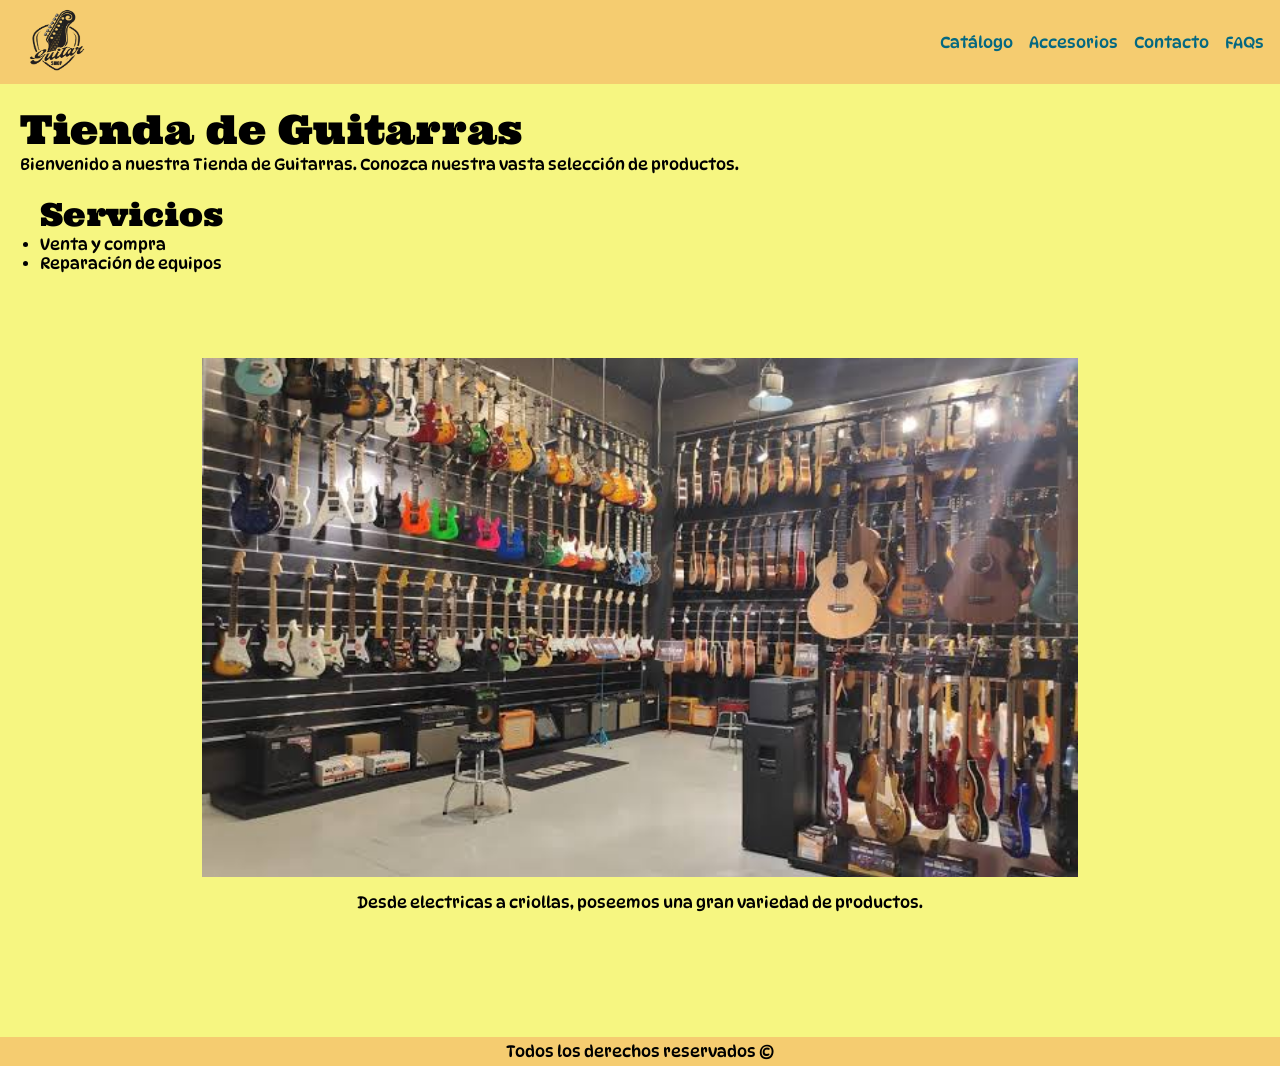
==== index.html @ 01a35011 "refactor: agrego archivos de la entrega anterior" ====
<!DOCTYPE html>
<html lang="es">
    <head>
        <meta charset="utf-8">
        <meta name="viewport" content="width=device-width,initial-scale=1.0">
        <title>Tienda de Guitarras</title>
        <link rel="stylesheet" href="./styles/styles.css">
        <link rel="shortcut icon" href="./imgs/gibson.png" type="image/x-icon">
    </head>
    <body>
        <header>
            <nav class="indice">
                <a href="./index.html">
                    <img src="./imgs/logo.png" alt="Logo de la tienda" class="imagen-logo">
                </a>
                <ul>
                    <li><a href="./pages/catalogo.html" class="item-indice">Catálogo</a></li>
                    <li><a href="./pages/accesorios.html" class="item-indice">Accesorios</a></li>
                    <li><a href="./pages/contacto.html" class="item-indice">Contacto</a></li>
                    <li><a href="./pages/faq.html" class="item-indice">FAQs</a></li>
                </ul>
            </nav>
        </header>
        <main>
            <h1>Tienda de Guitarras</h1>
            <p>Bienvenido a nuestra Tienda de Guitarras. Conozca nuestra vasta selección de productos.</p>
            <section>
                <article class="grid-pag-principal">
                    <h2>Servicios</h2>
                    <ul>
                        <li>Venta y compra</li>
                        <li>Reparación de equipos</li>
                    </ul>
                    <figure>
                        <img src="./imgs/tienda.jpeg" alt="Foto de nuestra tienda.">
                        <figcaption>Desde electricas a criollas, poseemos una gran variedad de productos.</figcaption>
                    </figure>
                </article>
            </section>
        </main>
        <footer>
            Todos los derechos reservados &#169 
        </footer>
    </body>
</html>
---- styles/styles.css ----
@import url('https://fonts.googleapis.com/css2?family=DynaPuff:wght@400..700&family=Ultra&display=swap');

/* RESET */
*{
    padding: 0;
    margin: 0;
}

/* DECLARACION DE VARIABLES */
:root{
    --color-fondo: #f5f570e0;
    --color-secundario: #f5c66ee0;
    --color-acento: #006781fb;
}

/* HEADER */
.imagen-logo{
    width: 5rem;
    height: 5rem;
}

.indice{
    background-color: var(--color-secundario);
    display: flex;
    flex-direction: row;
    justify-content: space-between;
    align-items: center;
    padding: 1rem 1rem;
    gap: 1rem;
}

.indice ul{
    list-style: none;
    display: flex;
    flex-direction: row;
    justify-content: flex-start;
    align-items: center;
    flex-wrap: wrap;
    gap: 1rem;
}

@media (min-width: 1024px){
    .indice{
        background-color: var(--color-secundario);
        display: flex;
        flex-direction: row;
        justify-content: space-between;
        align-items: center;
        padding: 0rem 1rem;
    }

    .indice ul{
        list-style: none;
        display: flex;
        flex-direction: row;
        justify-content: center;
        align-items: center;
        gap: 1rem;
    }
}

.item-indice{
    color: var(--color-acento);
    text-decoration: none;
}

/* PÁGINA PRINCIPAL */


h1, h2, h3, h4, h5, h6{
    font-family: Ultra, sans-serif;
    font-weight: 200;
}

h1{
    font-size: 2.5rem;
}

h2{
    font-size: 2rem;
    grid-area: h2;
}

h3{
    font-size: 1.5rem;
}

p{
    font-size: 1rem;
}

main{
    padding: 20px;
}

ul{
    grid-area: ul;
}

body{
    font-family: DynaPuff, sans-serif;
    background-color: var(--color-fondo);
    font-weight: 100;
}

section{
    padding: 20px;
}

figure{
    display: flex;
    flex-direction: column;
    justify-content: center;
    align-items: center;
    gap: 1rem;
    padding: 1rem;
    grid-area: figure;
}

img{
    grid-area: img;
}

.grid-pag-principal{
    display: grid;
    grid-template-columns: 1fr;
    grid-template-areas: 
        "h2"
        "ul"
        "figure";
}

/* Agregamos esto para achicar la imagen en tamaño mobile*/
.grid-pag-principal img{
    width: 100%;
    height: 100%;
    object-fit: cover;
}

@media (min-width: 1024px){
    .grid-pag-principal{
        grid-template-columns: repeat(2, 1fr);
        grid-template-areas: 
            "h2 h2 "
            "ul ul"
            "figure figure";
    }

    .grid-pag-principal img{
        width: 75%;
        height: 75%;
    }
}

/* CATÁLOGO/ACCESORIOS */
.imagen-producto{
    width: 10rem;
    height: 10rem;
}

.contenedor-productos{
    display: grid;
    grid-template-columns: 1fr;
    gap: 1rem;
}

.producto{
    display: flex;
    flex-direction: column;
    justify-content: center;
    align-items: center;
    background-color: var(--color-secundario);
    border-radius: 6px;
    padding: 1rem;
}

@media (min-width: 1024px){
    .contenedor-productos{
        grid-template-columns: repeat(2, 1fr);
        grid-template-areas: 
            "producto1 producto2";
        gap: 1rem;
    }

    .producto-1{
        grid-area: producto1;
    }

    .producto-2{
        grid-area: producto2;
    }
}

/* FAQ */
.pregunta{
    font-weight: 700;
    margin: 10px;
}

.respuesta{
    margin: 0px 20px 20px;
}

/* CONTACTO */
.enfasis{
    font-weight: 700;
}

.imagen-decoracion{
    width: 100%;
    height: 100%;
    object-fit: cover;
}

.grid-contacto{
    display: grid;
    grid-template-columns: 1fr;
    grid-template-areas: 
        "ul"
        "figure";
}

@media (min-width: 1024px){
    .imagen-decoracion{
        width: 75%;
        height: 75%;
    }

    .grid-contacto{
        display: grid;
        grid-template-columns: repeat(2, 1fr);
        grid-template-areas: 
            "ul ul"
            "figure figure";
    }

    .grid-contacto ul{
        padding: 1rem;
    }

    .grid-contacto li{
        padding: 0.5rem 0rem;
    }
}

/* FOOTER */
footer{
    background-color: var(--color-secundario);
    display: flex;
    justify-content: center;
    align-items: center;
    padding: 5px;
}
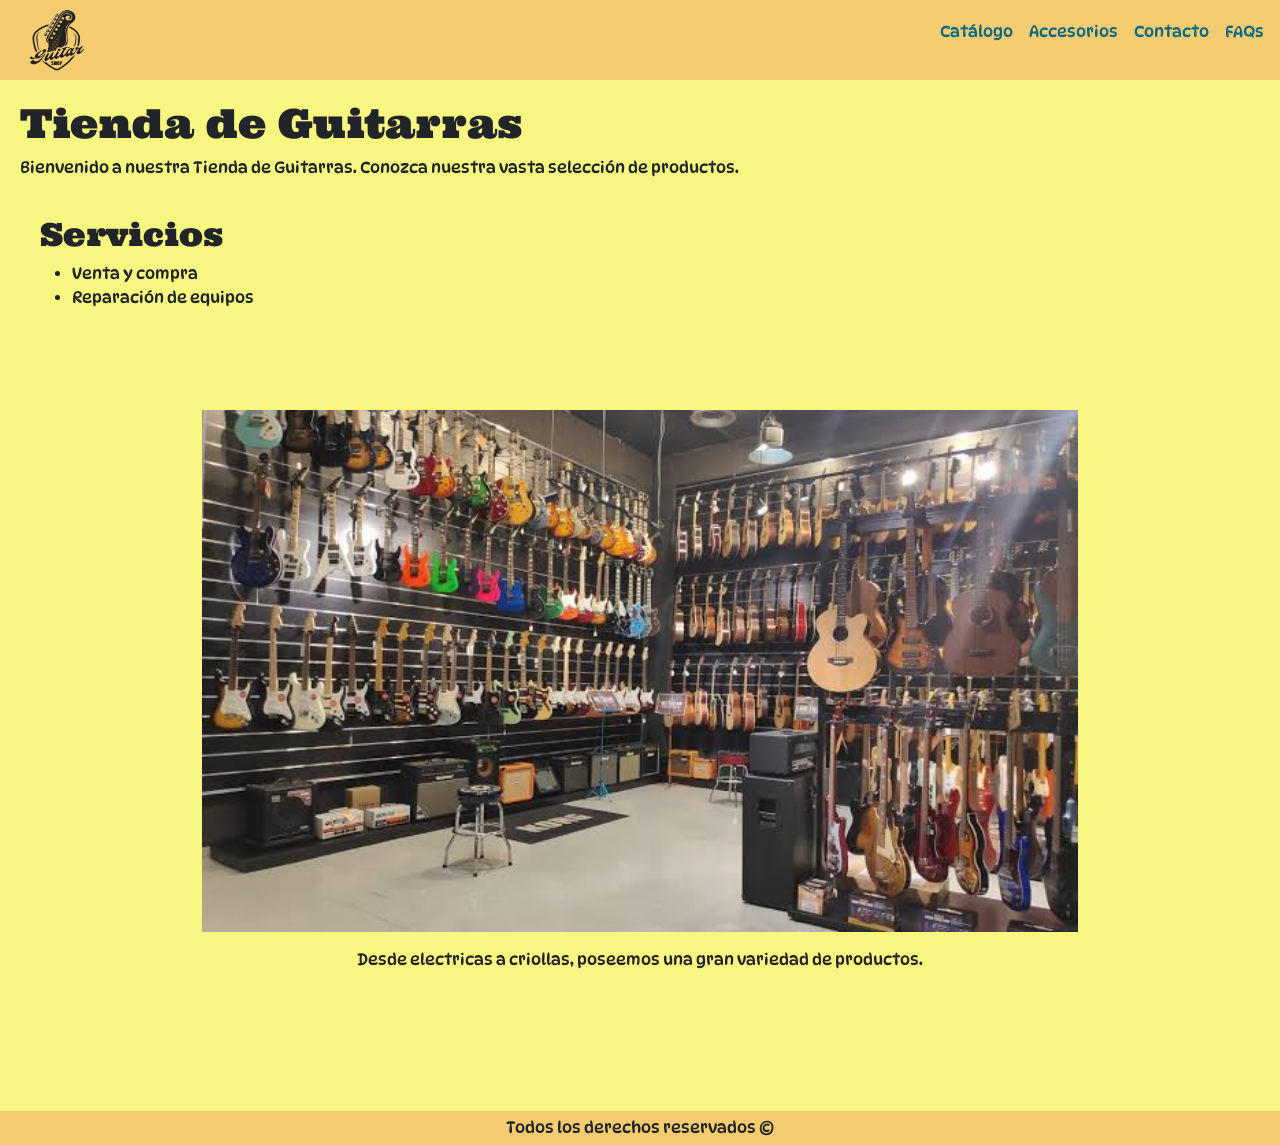
==== commit 21ccceb1: "refactor: agrego CDN" ====
--- a/index.html
+++ b/index.html
@@ -4,6 +4,7 @@
         <meta charset="utf-8">
         <meta name="viewport" content="width=device-width,initial-scale=1.0">
         <title>Tienda de Guitarras</title>
+        <link href="https://cdn.jsdelivr.net/npm/bootstrap@5.3.9/dist/css/bootstrap.min.css" rel="stylesheet" integrity="sha384-yEPZ7jP9S0QKiUQ0m3jjsO4ProIW7wvR9gXkI7JOGa2XVsw53Yke2bsdkBbjmmiX" crossorigin="anonymous">
         <link rel="stylesheet" href="./styles/styles.css">
         <link rel="shortcut icon" href="./imgs/gibson.png" type="image/x-icon">
     </head>
@@ -41,5 +42,6 @@
         <footer>
             Todos los derechos reservados &#169 
         </footer>
+        <script src="https://cdn.jsdelivr.net/npm/bootstrap@5.3.9/dist/js/bootstrap.bundle.min.js" integrity="sha384-WyOxWvTyr1QaMPfiPJSv76iReVthorl5uWlFtZPyK0IEB0hGzo9y5Bp9mYanr8Bu" crossorigin="anonymous"></script>
     </body>
 </html>
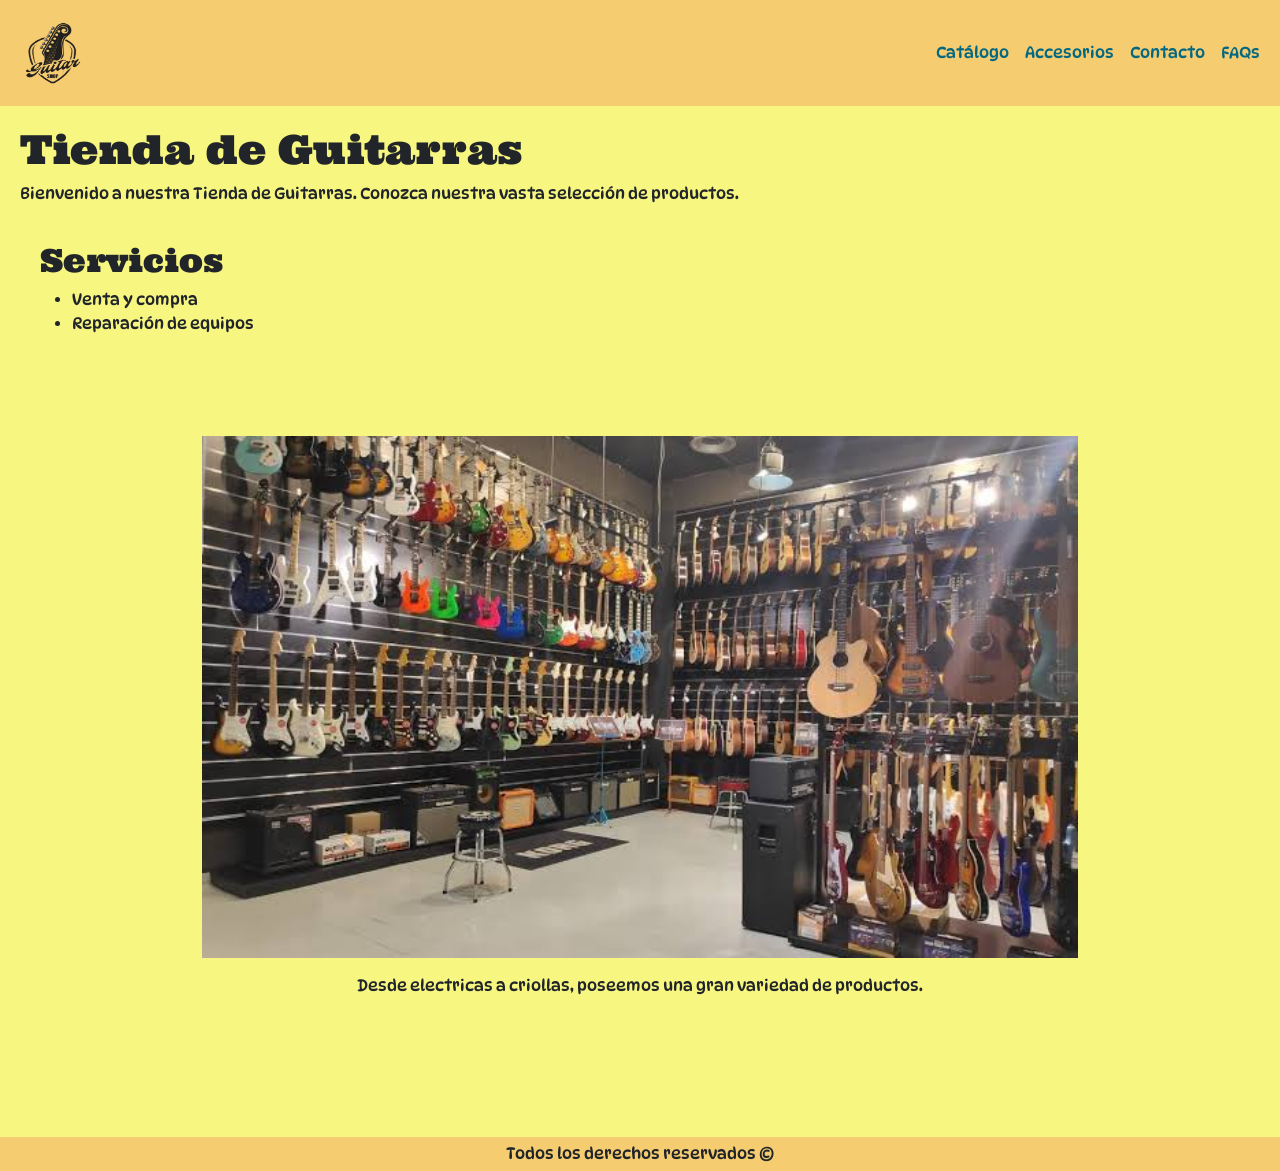
==== commit be404d2c: "refactor: nueva navbar responsive con Bootstrap" ====
--- a/index.html
+++ b/index.html
@@ -10,16 +10,31 @@
     </head>
     <body>
         <header>
-            <nav class="indice">
-                <a href="./index.html">
-                    <img src="./imgs/logo.png" alt="Logo de la tienda" class="imagen-logo">
-                </a>
-                <ul>
-                    <li><a href="./pages/catalogo.html" class="item-indice">Catálogo</a></li>
-                    <li><a href="./pages/accesorios.html" class="item-indice">Accesorios</a></li>
-                    <li><a href="./pages/contacto.html" class="item-indice">Contacto</a></li>
-                    <li><a href="./pages/faq.html" class="item-indice">FAQs</a></li>
-                </ul>
+            <nav class="navbar navbar-expand-sm">
+                <div class="container-fluid">
+                    <a class="navbar-brand" href="./index.html">
+                        <img src="./imgs/logo.png" alt="Logo de la tienda" class="imagen-logo">
+                    </a>
+                    <button class="navbar-toggler" type="button" data-bs-toggle="collapse" data-bs-target="#navbarIndices" aria-controls="navbarIndices" aria-expanded="false" aria-label="Toggle navigation">
+                        <span class="navbar-toggler-icon"></span>
+                    </button>
+                    <div class="collapse navbar-collapse" id="navbarIndices">
+                        <ul class="navbar-nav ms-auto mb-2 mb-lg-0">
+                            <li class="nav-item">
+                                <a class="nav-link" href="./pages/catalogo.html">Catálogo</a>
+                            </li>
+                            <li class="nav-item">
+                                <a class="nav-link" href="./pages/accesorios.html">Accesorios</a>
+                            </li>
+                            <li class="nav-item">
+                                <a class="nav-link" href="./pages/contacto.html">Contacto</a>
+                            </li>
+                            <li class="nav-item">
+                                <a class="nav-link" href="./pages/faq.html">FAQs</a>
+                            </li>
+                        </ul>
+                    </div>
+                </div>
             </nav>
         </header>
         <main>
--- a/styles/styles.css
+++ b/styles/styles.css
@@ -11,6 +11,7 @@
     --color-fondo: #f5f570e0;
     --color-secundario: #f5c66ee0;
     --color-acento: #006781fb;
+    --color-hover: #2aa6c5fb;
 }
 
 /* HEADER */
@@ -19,49 +20,21 @@
     height: 5rem;
 }
 
-.indice{
+.nav-link{
+    color: var(--color-acento);
+}
+
+.nav-link:hover{
+    color: var(--color-hover);
+}
+
+.navbar-nav .nav-link.active{
+    color: var(--color-acento);
+    text-decoration: underline;
+}
+
+.navbar{
     background-color: var(--color-secundario);
-    display: flex;
-    flex-direction: row;
-    justify-content: space-between;
-    align-items: center;
-    padding: 1rem 1rem;
-    gap: 1rem;
-}
-
-.indice ul{
-    list-style: none;
-    display: flex;
-    flex-direction: row;
-    justify-content: flex-start;
-    align-items: center;
-    flex-wrap: wrap;
-    gap: 1rem;
-}
-
-@media (min-width: 1024px){
-    .indice{
-        background-color: var(--color-secundario);
-        display: flex;
-        flex-direction: row;
-        justify-content: space-between;
-        align-items: center;
-        padding: 0rem 1rem;
-    }
-
-    .indice ul{
-        list-style: none;
-        display: flex;
-        flex-direction: row;
-        justify-content: center;
-        align-items: center;
-        gap: 1rem;
-    }
-}
-
-.item-indice{
-    color: var(--color-acento);
-    text-decoration: none;
 }
 
 /* PÁGINA PRINCIPAL */
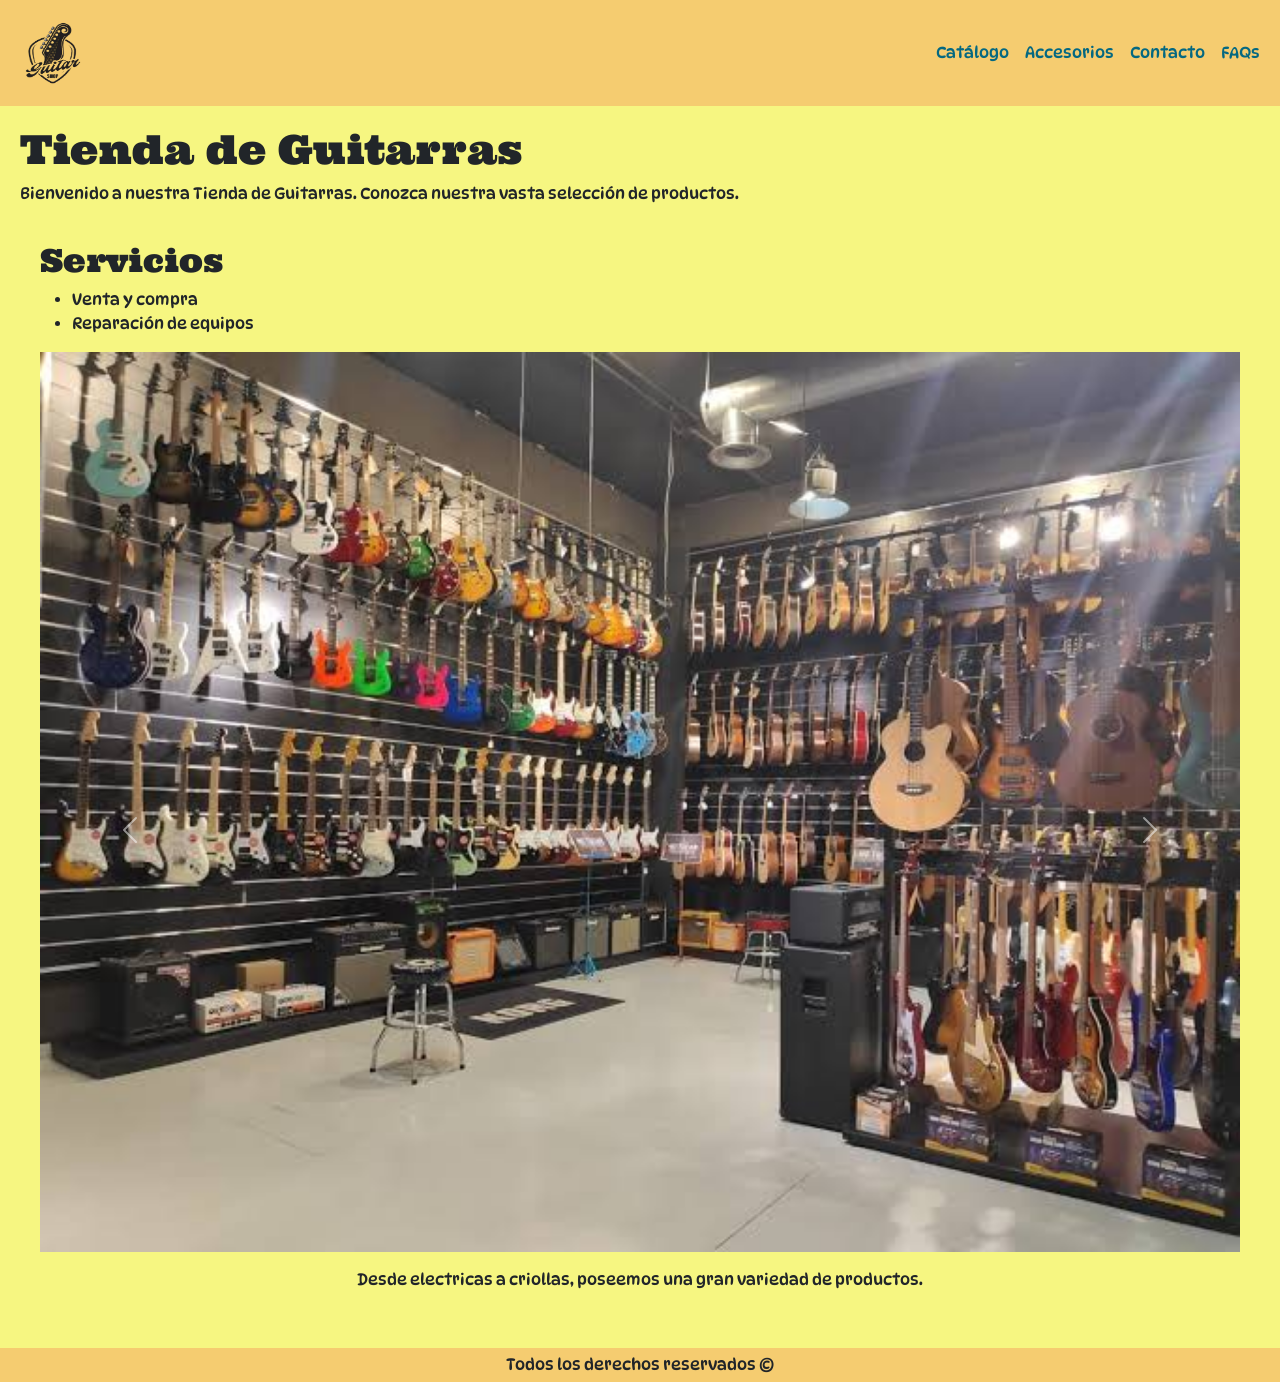
==== commit 84e6c511: "refactor: cambio imagen estatica en index por carousel" ====
--- a/index.html
+++ b/index.html
@@ -47,10 +47,28 @@
                         <li>Venta y compra</li>
                         <li>Reparación de equipos</li>
                     </ul>
-                    <figure>
-                        <img src="./imgs/tienda.jpeg" alt="Foto de nuestra tienda.">
-                        <figcaption>Desde electricas a criollas, poseemos una gran variedad de productos.</figcaption>
-                    </figure>
+                    <div id="carouselTienda" class="carousel slide" data-bs-ride="carousel">
+                        <div class="carousel-inner">
+                            <div class="carousel-item active">
+                                <img src="./imgs/tienda1.jpeg" class="d-block w-100" alt="Foto de nuestra tienda.">
+                            </div>
+                            <div class="carousel-item">
+                                <img src="./imgs/tienda2.jpg" class="d-block w-100" alt="Foto close-up de guitarras.">
+                            </div>
+                            <div class="carousel-item">
+                                <img src="./imgs/tienda3.jpg" class="d-block w-100" alt="Seccion premium de la tienda.">
+                            </div>
+                        </div>
+                        <button class="carousel-control-prev" type="button" data-bs-target="#carouselTienda" data-bs-slide="prev">
+                            <span class="carousel-control-prev-icon" aria-hidden="true"></span>
+                            <span class="visually-hidden">Anterior</span>
+                        </button>
+                        <button class="carousel-control-next" type="button" data-bs-target="#carouselTienda" data-bs-slide="next">
+                            <span class="carousel-control-next-icon" aria-hidden="true"></span>
+                            <span class="visually-hidden">Siguiente</span>
+                        </button>
+                        <p>Desde electricas a criollas, poseemos una gran variedad de productos.</p>
+                    </div>
                 </article>
             </section>
         </main>
--- a/styles/styles.css
+++ b/styles/styles.css
@@ -94,20 +94,22 @@
     grid-area: img;
 }
 
+.carousel.slide{
+    grid-area: carousel;
+}
+
+.carousel.slide p{
+    text-align: center;
+    padding: 1rem 0rem 0rem;
+}
+
 .grid-pag-principal{
     display: grid;
     grid-template-columns: 1fr;
     grid-template-areas: 
         "h2"
         "ul"
-        "figure";
-}
-
-/* Agregamos esto para achicar la imagen en tamaño mobile*/
-.grid-pag-principal img{
-    width: 100%;
-    height: 100%;
-    object-fit: cover;
+        "carousel";
 }
 
 @media (min-width: 1024px){
@@ -116,12 +118,7 @@
         grid-template-areas: 
             "h2 h2 "
             "ul ul"
-            "figure figure";
-    }
-
-    .grid-pag-principal img{
-        width: 75%;
-        height: 75%;
+            "carousel carousel";
     }
 }
 
